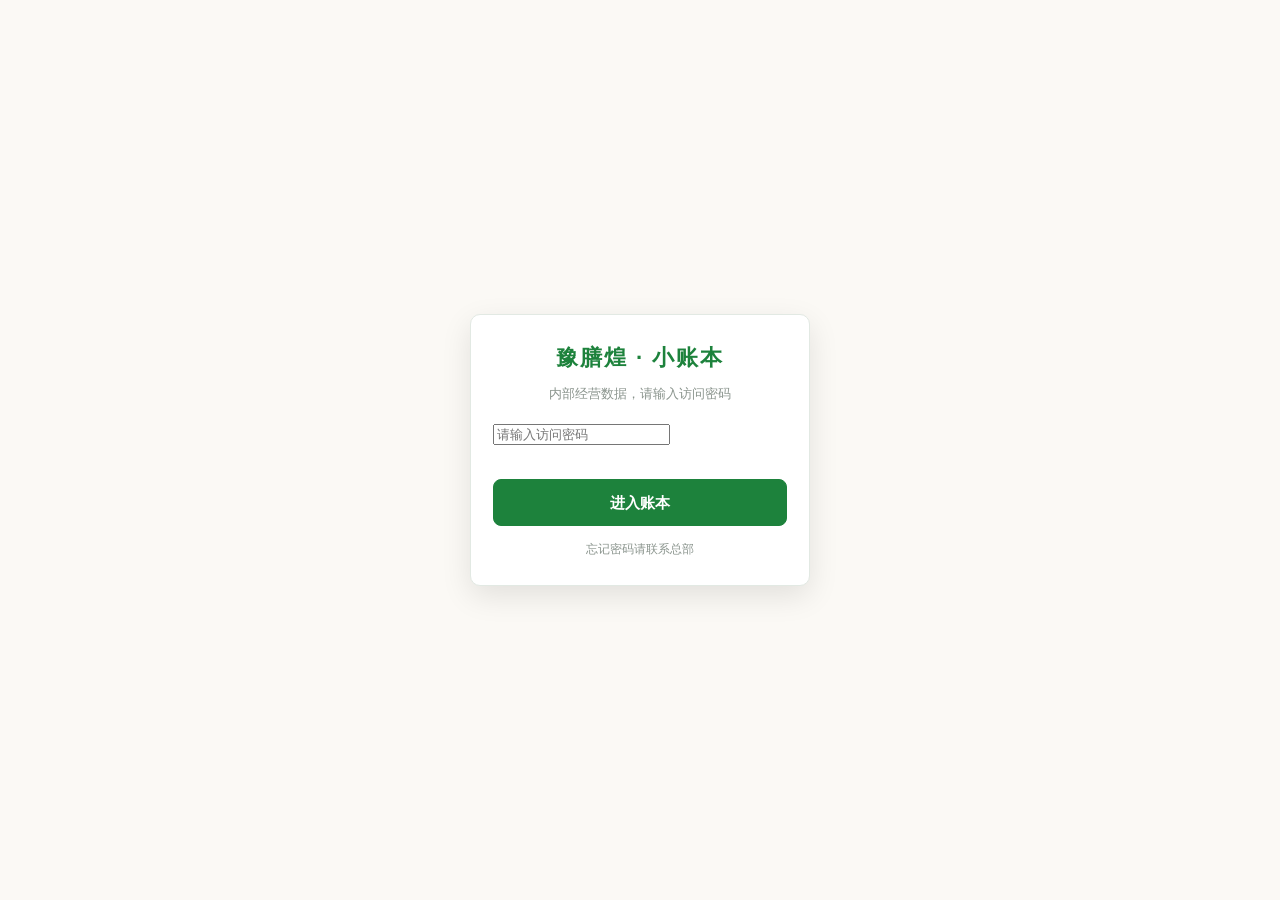
==== index.html @ ac2b5e5b "清空数据弹窗加密码校验；店长标签改橙底白字加粗更醒目" ====
<!DOCTYPE html>
<html lang="zh-CN">
<head>
<meta charset="utf-8">
<meta name="viewport" content="width=device-width, initial-scale=1">
<meta http-equiv="Cache-Control" content="no-cache, no-store, must-revalidate">
<meta http-equiv="Pragma" content="no-cache">
<meta http-equiv="Expires" content="0">
<title>豫膳煌 门店日报与库存（单机版）</title>
<link rel="icon" href="data:image/svg+xml,%3Csvg xmlns='http://www.w3.org/2000/svg' viewBox='0 0 32 32'%3E%3Crect width='32' height='32' rx='7' fill='%231d823c'/%3E%3Cpath d='M9 20h14M11 20v-5a5 5 0 0 1 10 0v5' stroke='%23fff' stroke-width='2' fill='none'/%3E%3C/svg%3E">
<style>
:root{
  --ink:#1b211c; --ink-2:#55605a; --ink-3:#8a948d;
  --line:#e2e9e3; --bg:#fbf9f5; --card:#fff;
  --accent:#1d823c; --accent-soft:#e7f2ea;
  --ok:#127e37; --warn:#b3402e;
  --brand-yellow:#f7d908; --brand-orange:#e57232;
  --r:10px;
}
*{box-sizing:border-box}
[hidden]{display:none!important}
html,body{margin:0;padding:0}
body{
  background:var(--bg); color:var(--ink);
  font-family:-apple-system,BlinkMacSystemFont,"PingFang SC","Hiragino Sans GB","Source Han Sans SC","Microsoft YaHei",sans-serif;
  font-size:15px; line-height:1.55; -webkit-text-size-adjust:100%;
}
.wrap{max-width:860px;margin:0 auto;padding:0 16px 70px;min-width:0}
header.top{position:sticky;top:0;z-index:20;background:rgba(251,249,245,.95);backdrop-filter:blur(8px);border-bottom:1px solid var(--line)}
.masthead{display:flex;align-items:center;justify-content:center;gap:12px;background:var(--accent);padding:15px 16px;font-weight:800;letter-spacing:3px}
.mh-brand{color:#fff;font-size:23px}
.mh-sub{background:var(--brand-orange);color:#fff;font-size:20px;font-weight:800;border-radius:8px;padding:4px 14px;letter-spacing:2px}
.top-in{max-width:860px;margin:0 auto;padding:11px 16px;display:flex;flex-wrap:wrap;gap:10px;align-items:center}
.seg{display:flex;flex-wrap:wrap;gap:8px;margin:14px 0 0}
.seg-grid{display:grid;grid-template-columns:1fr 1fr;gap:8px;margin-bottom:12px}
.seg-btn{flex:1;font:inherit;font-weight:600;padding:10px 12px;border:1px solid var(--line);background:#fff;color:var(--ink-2);border-radius:8px;cursor:pointer;position:relative}
.seg-btn.on{background:var(--accent);border-color:var(--accent);color:#fff}
.brand{display:flex;align-items:center;gap:8px;font-weight:600;letter-spacing:.5px}
.dot{width:9px;height:9px;border-radius:50%;background:var(--brand-yellow)}
.shop{margin-left:auto;font-size:13px;color:var(--ink-2)}
select,input[type=text],input[type=number],textarea{
  font:inherit;color:var(--ink);background:#fff;border:1px solid var(--line);border-radius:8px;padding:8px 10px;width:100%;
}
select{appearance:none;background-image:linear-gradient(45deg,transparent 50%,var(--ink-3) 50%),linear-gradient(135deg,var(--ink-3) 50%,transparent 50%);background-position:calc(100% - 16px) 55%,calc(100% - 11px) 55%;background-size:5px 5px,5px 5px;background-repeat:no-repeat;padding-right:30px}
textarea{resize:vertical;min-height:64px}
nav.tabs{position:sticky;top:52px;z-index:19;background:rgba(251,249,245,.95);backdrop-filter:blur(8px);border-bottom:1px solid var(--line);overflow-x:auto;white-space:nowrap}
.tabs-in{max-width:860px;margin:0 auto;padding:0 10px;display:flex}
.tabs-in button{font:inherit;background:none;border:0;padding:11px 15px;color:var(--ink-2);cursor:pointer;border-bottom:2px solid transparent;white-space:nowrap;position:relative}
.nav-badge{position:absolute;top:3px;right:0;min-width:16px;height:16px;border-radius:99px;background:var(--warn);color:#fff;font-size:11px;font-weight:700;display:inline-flex;align-items:center;justify-content:center;padding:0 4px;line-height:1}
.nav-badge.dot{min-width:8px;height:8px;padding:0;right:5px;top:5px}
.nav-badge[hidden]{display:none}
.tabs-in button.on{color:var(--accent);border-bottom-color:var(--accent);font-weight:600}
.card{background:var(--card);border:1px solid var(--line);border-radius:var(--r);padding:14px;margin:14px 0}
.card h2{font-size:16px;margin:0 0 4px}
.hint{color:var(--ink-3);font-size:12.5px;margin:0 0 10px}
.row{display:grid;gap:10px}
.two{grid-template-columns:1fr 1fr}
.three{grid-template-columns:1fr 1fr 1fr}
@media(max-width:560px){.two,.three{grid-template-columns:1fr}}
.field label{display:block;font-size:12.5px;color:var(--ink-2);margin-bottom:4px}
.btn{font:inherit;font-weight:600;border-radius:8px;border:1px solid var(--accent);background:var(--accent);color:#fff;padding:11px 16px;cursor:pointer;width:100%}
.btn.ghost{background:#fff;color:var(--accent)}
.btn.plain{background:#fff;color:var(--ink-2);border-color:var(--line);width:auto;padding:7px 12px;font-weight:500}
.bar{display:flex;gap:8px;flex-wrap:wrap;align-items:center}
.tag{font-size:12px;padding:2px 8px;border-radius:99px;background:var(--accent-soft);color:var(--accent)}
.tag.gray{background:#f0f3f0;color:var(--ink-2)}
.tag.ok{background:#e3f1e8;color:var(--ok)}
.tag.manager{background:#e57232;color:#fff;font-weight:700}
.tag.warn{background:#fbecea;color:var(--warn)}
.tag.out{background:var(--warn);color:#fff}
.ck-hist-diffs{margin-top:6px;display:grid;gap:4px}
.ck-diff-row{display:flex;gap:8px;align-items:center;font-size:12.5px;flex-wrap:wrap}
.ck-diff-row .dn{font-weight:600;min-width:92px}
.ck-diff-row .up{color:var(--ok);font-weight:600}
.ck-diff-row .down{color:var(--warn);font-weight:600}
.ck-diff-row .amt{color:var(--ink-3)}
.list{display:grid;gap:8px}
.item{display:flex;gap:10px;align-items:center;padding:10px 0;border-bottom:1px dashed var(--line)}
.item:last-child{border-bottom:0}
.item .nm{font-weight:600}
.item .sub{color:var(--ink-3);font-size:12px}
.item .val{margin-left:auto;font-variant-numeric:tabular-nums;font-weight:600}
.mini{font-size:12px;color:var(--ink-3)}
.combo{position:relative}
.combo-list{position:absolute;left:0;right:0;top:calc(100% + 4px);z-index:30;background:#fff;border:1px solid var(--line);border-radius:8px;box-shadow:0 6px 18px rgba(0,0,0,.12);max-height:220px;overflow-y:auto;padding:4px 0}
.combo-list .opt{padding:9px 12px;cursor:pointer;font-size:14px}
.combo-list .opt:hover,.combo-list .opt.on{background:var(--accent-soft);color:var(--accent)}
.combo-list .opt .sub{color:var(--ink-3);font-size:12px;margin-left:6px}
.combo-list .empty{padding:10px 12px;color:var(--ink-3);font-size:13px}
table{width:100%;border-collapse:collapse;table-layout:fixed;font-size:13.5px}
th,td{padding:8px 6px;text-align:left;border-bottom:1px solid var(--line);vertical-align:top}
.pay-table th,.pay-table td{white-space:nowrap;padding:8px 10px}
th{color:var(--ink-2);font-weight:600;background:#f1f6f2}
.note{background:#f0f7f1;border:1px solid #cfe6d7;color:#1d6b33;border-radius:8px;padding:10px 12px;font-size:12.5px;margin:14px 0}
.toast{position:fixed;left:50%;transform:translateX(-50%);bottom:26px;z-index:60;background:var(--ink);color:#fff;padding:10px 16px;border-radius:99px;font-size:13px;opacity:0;pointer-events:none;transition:opacity .2s}
.toast.show{opacity:1}
footer{margin-top:24px;color:var(--ink-3);font-size:12px;text-align:center}
h1.title{font-size:19px;margin:16px 0 2px}
h1.title span{color:var(--ink-3);font-size:13px;font-weight:400;margin-left:8px}
/* 斜向三行底纹水印：铺在内容之上，不挡点击与输入 */
.watermark{position:fixed;inset:0;z-index:30;pointer-events:none;
  background-image:url("data:image/svg+xml,%3Csvg%20xmlns%3D%22http%3A%2F%2Fwww.w3.org%2F2000%2Fsvg%22%20width%3D%22320%22%20height%3D%22210%22%20viewBox%3D%220%200%20320%20210%22%3E%3Cg%20transform%3D%22rotate%28-24%20160%20105%29%22%20fill%3D%22rgba%2829%2C130%2C60%2C0.09%29%22%20font-size%3D%2219%22%20font-family%3D%22PingFang%20SC%2CMicrosoft%20YaHei%2Csans-serif%22%20text-anchor%3D%22middle%22%3E%3Ctext%20x%3D%22160%22%20y%3D%2262%22%3E%E8%B1%AB%E8%86%B3%E7%85%8C%E8%83%A1%E8%BE%A3%E6%B1%A4%3C%2Ftext%3E%3Ctext%20x%3D%22160%22%20y%3D%22105%22%3E%E8%B1%AB%E8%86%B3%E7%85%8C%E8%83%A1%E8%BE%A3%E6%B1%A4%3C%2Ftext%3E%3Ctext%20x%3D%22160%22%20y%3D%22148%22%3E%E8%B1%AB%E8%86%B3%E7%85%8C%E8%83%A1%E8%BE%A3%E6%B1%A4%3C%2Ftext%3E%3C%2Fg%3E%3C%2Fsvg%3E");
  background-repeat:repeat;}
/* 入口密码门禁 */
#lockScreen{position:fixed;inset:0;z-index:100;background:var(--bg);display:flex;align-items:center;justify-content:center;padding:24px}
#lockScreen[hidden]{display:none}
.lock-box{width:100%;max-width:340px;background:#fff;border:1px solid var(--line);border-radius:var(--r);padding:26px 22px;box-shadow:0 10px 30px rgba(0,0,0,.1)}
.lock-brand{font-size:22px;font-weight:800;letter-spacing:2px;text-align:center;color:var(--accent)}
.lock-sub{text-align:center;color:var(--ink-3);font-size:13px;margin:8px 0 18px}
#lockPwd{margin-bottom:10px}
.lock-err{color:var(--warn);font-size:12.5px;min-height:18px;margin-bottom:6px}
.lock-hint{text-align:center;color:var(--ink-3);font-size:12px;margin:14px 0 0}
/* 导出兜底弹窗（微信等无法直接下载时，复制内容留存） */
.dl-modal{position:fixed;inset:0;z-index:80;background:rgba(0,0,0,.42);display:flex;align-items:center;justify-content:center;padding:20px}
.dl-modal[hidden]{display:none}
.dl-box{width:100%;max-width:430px;background:#fff;border-radius:var(--r);padding:18px;box-shadow:0 12px 34px rgba(0,0,0,.18)}
.dl-box h2{font-size:16px;margin:0 0 4px}
.dl-box textarea{width:100%;height:200;margin-top:8px;font-family:ui-monospace,Menlo,monospace;font-size:12px;line-height:1.5}
.dl-box p{word-break:break-word}
</style>
</head>
<body>

<div class="watermark" aria-hidden="true"></div>

<div id="lockScreen" hidden>
  <div class="lock-box">
    <div class="lock-brand">豫膳煌 · 小账本</div>
    <p class="lock-sub">内部经营数据，请输入访问密码</p>
    <input type="password" id="lockPwd" inputmode="text" placeholder="请输入访问密码" autocomplete="off">
    <div class="lock-err" id="lockErr"></div>
    <button class="btn" id="lockBtn" type="button">进入账本</button>
    <p class="lock-hint">忘记密码请联系总部</p>
  </div>
</div>

<header class="top">
  <div class="masthead"><span class="mh-brand">豫膳煌</span><span class="mh-sub">小账本</span></div>
  <div class="top-in">
    <div class="brand"><span class="dot"></span>豫膳煌 · 门店小账本</div>
    <span class="shop" id="shopName">我的门店</span>
  </div>
  <nav class="tabs"><div class="tabs-in">
    <button data-view="daily" class="on">今日日报</button>
    <button data-view="stock">库存<span class="nav-badge" id="stockBadge" hidden></span></button>
    <button data-view="card">成本卡</button>
    <button data-view="cost">运营成本</button>
    <button data-view="staff">人员</button>
    <button data-view="check">盘点</button>
    <button data-view="record">历史记录</button>
    <button data-view="log">操作日志</button>
    <button data-view="setting">设置</button>
  </div></nav>
</header>

<div class="wrap">

<!-- ===== 视图：今日日报 ===== -->
<section id="view-daily">
  <h1 class="title">今日日报<span>总金额 + 星期天气 + 一句话总结</span></h1>
  <div class="card">
    <div class="row two">
      <div class="field"><label>营业日期（可补填昨天或之前）</label><input type="date" id="fDate"></div>
      <div class="field"><label>星期几</label><input type="text" id="fWeek" readonly></div>
    </div>
    <div class="row two" style="margin-top:10px">
      <div class="field"><label>总营业额（所有渠道金额，元）</label><input type="number" id="fRev" inputmode="decimal" placeholder="例如 1860"></div>
      <div class="field"><label>天气情况</label><input type="text" id="fWeather" inputmode="text" placeholder="例如 晴 / 多云 / 小雨"></div>
    </div>
  </div>
  <div class="card">
    <div class="field">
      <label>今日总结（可选）</label>
      <textarea id="fNote" placeholder="今天的情况、异常、明天要注意的事"></textarea>
    </div>
    <div style="margin-top:12px"><button class="btn" id="btnSave" type="button">保存今天的日报</button></div>
    <p class="hint" style="margin-top:10px">数据只存在这台设备上；同一天再存会覆盖原有记录。</p>
  </div>
  <div class="card">
    <h2>最近 7 天</h2>
    <div class="list" id="recentList"></div>
  </div>
</section>

<!-- ===== 视图：库存 ===== -->
<section id="view-stock" hidden>
  <h1 class="title">库存<span>入库、领用，账面自己滚</span></h1>
  <div class="note">首次是“未建账”，入库后开始算；已预置总部核算参考单价，入库就自动算出库存金额，门店可以自己改，改过的只存本机。</div>
  <div class="seg">
    <button type="button" class="seg-btn on" data-seg="stock">记一笔</button>
    <button type="button" class="seg-btn" data-seg="custom">自购原料</button>
  </div>
  <div class="card" id="seg-stock">
    <div class="row two">
      <div class="field">
        <label>原料（可打字搜索）</label>
        <div class="combo" id="sCombo">
          <input type="text" id="sItemInput" autocomplete="off" placeholder="输入名称，如 牛肉 / 木耳 / 打包">
          <div class="combo-list" id="sItemList" hidden></div>
        </div>
      </div>
      <div class="field"><label>数量</label><input type="number" id="sQty" inputmode="decimal" placeholder="按该原料单位"></div>
    </div>
    <div class="row" style="margin-top:10px">
      <div class="field"><label>类型</label><select id="sType"><option value="in">入库</option><option value="out">领用出库</option></select></div>
    </div>
    <div style="margin-top:12px"><button class="btn" id="btnStock" type="button">记一笔</button></div>
  </div>
  <div class="card" id="seg-stock-list">
    <h2>库存账</h2>
    <p class="hint">按品类筛选、按名字搜；右边是单价（按该原料的单位），改一下金额自动重算；预警线填最低留货量，账面低于它会标红提醒补货</p>
    <div id="stLow" class="mini" style="margin-bottom:10px"></div>
    <div id="stLowList" class="list" style="margin-bottom:10px"></div>
    <div class="row two" style="margin-bottom:10px">
      <input type="text" id="stQ" placeholder="搜原料名，例如 木耳">
      <select id="stCat">
        <option value="全部">全部品类</option>
        <option value="待补货">全部待补货</option>
        <option value="食材原料">食材原料</option>
        <option value="包装物料">包装物料</option>
        <option value="其它">其它</option>
        <option value="门店自购">门店自购</option>
      </select>
    </div>
    <div class="list" id="stockList"></div>
    <div class="mini" id="stVal" style="margin-top:12px;padding-top:10px;border-top:1px solid var(--line)"></div>
  </div>
  <div class="card" id="seg-custom" hidden>
    <h2>门店自购原料</h2>
    <p class="hint">报货表没列的本地货（一次性手套等），在这里自己加，加进来就能一起盘</p>
    <div class="row">
      <div class="field"><label>名称</label><input type="text" id="cmName" placeholder="例如 一次性手套"></div>
      <div class="field"><label>单位</label><input type="text" id="cmUnit" placeholder="袋 / 斤 / 个"></div>
      <div class="field"><label>期初账面</label><input type="number" id="cmQty" placeholder="0"></div>
    </div>
    <div style="margin-top:12px"><button class="btn ghost" id="btnAddCustom" type="button">加入清单</button></div>
    <div class="list" id="customList" style="margin-top:10px"></div>
  </div>
</section>

<!-- ===== 视图：月度盘点 ===== -->
<section id="view-check" hidden>
  <h1 class="title">盘点<span>账实对不对，一眼看见</span></h1>
  <div class="seg">
    <button type="button" class="seg-btn on" data-ckseg="month">月度盘点<span class="nav-badge dot" id="ckMonthBadge" hidden></span></button>
    <button type="button" class="seg-btn" data-ckseg="current">当期盘点</button>
  </div>
  <div class="card">
    <h2 id="ckTitle">本月盘点</h2>
    <div id="ckCurTime" class="mini" style="margin-bottom:8px"></div>
    <p class="hint">填实盘数，系统自动算差异；填过单价的原料还会同时算出差异金额</p>
    <div class="row" id="ckMonthOnly">
      <div class="field"><label>盘点日期（错过月底可补选上月最后一天）</label><input type="date" id="ckDate"></div>
    </div>
    <div class="row two" style="margin-top:10px">
      <div class="field">
        <label>先盘哪一类</label>
        <select id="ckCat">
          <option value="食材原料">食材原料（68 项）</option>
          <option value="包装物料">包装物料（10 项）</option>
          <option value="其它">其它（4 项）</option>
          <option value="门店自购">门店自购</option>
          <option value="全部">全部（82 项 + 自购）</option>
        </select>
      </div>
      <div class="field">
        <label>搜原料名（打字快速定位）</label>
        <input type="text" id="ckQ" placeholder="例如 木耳 / 粉条 / 打包">
      </div>
    </div>
    <div class="bar" style="margin-top:10px">
      <button type="button" class="seg-btn" id="ckDiffBtn" data-diff="1" style="flex:0 1 auto;padding:7px 12px">只看差异</button>
      <span class="mini" id="ckDiffCount"></span>
    </div>
    <div style="overflow-x:auto;margin-top:12px">
      <table>
        <colgroup><col style="width:30%"><col style="width:14%"><col style="width:17%"><col style="width:17%"><col style="width:22%"></colgroup>
        <thead><tr><th>原料</th><th>账面</th><th>实盘</th><th>差异</th><th>差异额（元）</th></tr></thead>
        <tbody id="ckBody"></tbody>
      </table>
    </div>
    <div style="margin-top:12px"><button class="btn" id="btnCk" type="button">保存盘点</button></div>
    <p class="hint" style="margin-top:10px" id="ckDiff">已填 0 项</p>
  </div>
  <div class="card">
    <h2>盘点记录</h2>
    <div class="list" id="ckHistory"></div>
  </div>
</section>

<!-- ===== 视图：成本卡 ===== -->
<section id="view-card" hidden>
  <h1 class="title">成本卡<span>每碗用料、成本与真实毛利</span></h1>
  <div class="note">顶部下拉选择产品；单价是总部参考进价，门店按当地实际进价改一下，配方用量与总部保持一致，售价填好后单份成本、毛利和毛利率自动算。数据只存在这台设备。</div>
  <div class="card" id="cardBox"></div>
</section>

<!-- ===== 视图：运营成本 ===== -->
<section id="view-cost" hidden>
  <h1 class="title">运营成本<span>固定开支，按 65% 毛利率算每天保本营业额</span></h1>
  <div class="card">
    <h2>月度固定开支（元 / 月）</h2>
    <p class="hint">房租（含物业费）、水电费、物流费、其它按月填写；人工费自动取自人员模块的固定工资合计（全职底薪扣缺勤款＋兼职时薪×工时或日薪×出勤天数），提成不计入保本固定成本。数字只存在这台设备</p>
    <div class="row two">
      <div class="field"><label>房租（含物业费）</label><input type="number" id="cRent" inputmode="decimal" placeholder="0"></div>
      <div class="field"><label>水电费</label><input type="number" id="cWater" inputmode="decimal" placeholder="0"></div>
      <div class="field"><label>人工费（自动·人员固定工资）</label><input type="text" id="cLabor" readonly placeholder="取自人员模块"></div>
      <div class="field"><label>物流费用</label><input type="number" id="cLogistics" inputmode="decimal" placeholder="0"></div>
      <div class="field"><label>其它</label><input type="number" id="cOther" inputmode="decimal" placeholder="0"></div>
    </div>
    <div style="margin-top:12px"><button class="btn" id="btnCost" type="button">保存成本设置</button></div>
  </div>
  <div class="card">
    <h2>盈亏平衡点</h2>
    <div class="list" id="costResult"></div>
    <p class="hint" style="margin-top:10px">测算口径（默认综合毛利率 65%）：月保本营业额 = 月固定开支 ÷ 65%；日均保本 = 月保本营业额 ÷ 30 天。</p>
  </div>
</section>

<!-- ===== 视图：人员管理 ===== -->
<section id="view-staff" hidden>
  <h1 class="title">人员</h1>
  <div class="card">
    <div class="row three" id="staffSummary"></div>
  </div>
  <div class="card">
    <div class="seg seg-grid">
      <button type="button" class="seg-btn on" data-staffseg="att">每日考勤</button>
      <button type="button" class="seg-btn" data-staffseg="form">添加人员</button>
      <button type="button" class="seg-btn" data-staffseg="pay">工资结算</button>
      <button type="button" class="seg-btn" data-staffseg="set">提成设置</button>
    </div>
    <div id="seg-staff-att">
      <div class="row two">
        <div class="field"><label>日期</label><input type="date" id="attDate"></div>
      </div>
      <div class="list" id="attBoard" style="margin-top:10px"></div>
    </div>
    <div id="seg-staff-form" hidden>
      <h2 id="staffFormTitle">添加人员</h2>
      <div class="row two">
        <div class="field"><label>姓名</label><input type="text" id="stName" placeholder="例如 王师傅"></div>
        <div class="field"><label>用工类型</label>
          <select id="stType"><option value="full">全职</option><option value="temp">兼职</option></select>
        </div>
      </div>
      <div class="field" style="margin-top:10px">
        <label>主要岗位（选一项）</label>
        <div class="seg" id="stMainSkill">
          <button type="button" class="seg-btn" data-skill-main="店长">店长</button>
          <button type="button" class="seg-btn" data-skill-main="烧汤">烧汤</button>
          <button type="button" class="seg-btn" data-skill-main="煎包">煎包</button>
          <button type="button" class="seg-btn" data-skill-main="面点">面点</button>
          <button type="button" class="seg-btn" data-skill-main="油炸">油炸</button>
          <button type="button" class="seg-btn" data-skill-main="售卖">售卖</button>
          <button type="button" class="seg-btn" data-skill-main="后勤">后勤</button>
        </div>
      </div>
      <div class="field" style="margin-top:10px">
        <label>技能标签（可多选，方便随时调派）</label>
        <div class="seg" id="stSkills">
          <button type="button" class="seg-btn" data-skill-tag="烧汤">烧汤</button>
          <button type="button" class="seg-btn" data-skill-tag="煎包">煎包</button>
          <button type="button" class="seg-btn" data-skill-tag="面点">面点</button>
          <button type="button" class="seg-btn" data-skill-tag="油炸">油炸</button>
          <button type="button" class="seg-btn" data-skill-tag="售卖">售卖</button>
        </div>
      </div>
      <div class="row two" style="margin-top:10px" id="stFullWrap">
        <div class="field"><label>全勤奖（元/月，仅全职）</label><input type="number" id="stBonus" min="0" inputmode="decimal" placeholder="0"></div>
        <div class="field"><label>可公休天数（天/月，仅全职）</label><input type="number" id="stRest" min="0" inputmode="decimal" placeholder="0"></div>
      </div>
      <div class="row two" style="margin-top:10px" id="stBaseWrap">
        <div class="field"><label id="stBaseLabel">月底薪（元/月）</label><input type="number" id="stBase" inputmode="decimal" placeholder="0"></div>
      </div>
      <div class="row two" style="margin-top:10px" id="stHourlyWrap" hidden>
        <div class="field"><label>小时工资（元/时）</label><input type="number" id="stHourly" inputmode="decimal" placeholder="0"></div>
      </div>
      <div class="row two" style="margin-top:10px">
        <div class="field"><label>入职日期（可选）</label><input type="date" id="stStart"></div>
        <div class="field"><label>离职日期（可选，填了即离职）</label><input type="date" id="stEnd"></div>
      </div>
      <div class="bar" style="margin-top:12px">
        <button class="btn" id="btnStaffSave" type="button">保存人员</button>
        <button class="btn plain" id="btnStaffCancel" type="button" hidden>取消编辑</button>
      </div>
      <div class="list" id="staffList" style="margin-top:10px"></div>
    </div>
    <div id="seg-staff-pay" hidden>
      <h2>工资结算</h2>
      <div style="overflow-x:auto">
        <table class="pay-table" style="min-width:820px">
          <colgroup><col style="width:10%"><col style="width:12%"><col style="width:8%"><col style="width:7%"><col style="width:7%"><col style="width:8%"><col style="width:12%"><col style="width:11%"><col style="width:11%"><col style="width:12%"></colgroup>
          <thead><tr><th>姓名</th><th>基本工资</th><th>应出勤</th><th>公休</th><th>请假</th><th>实出勤</th><th>缺勤扣款</th><th>全勤奖</th><th>提成</th><th>应发</th></tr></thead>
          <tbody id="payBody"></tbody>
        </table>
      </div>
      <div class="mini" id="paySum" style="margin-top:10px"></div>
    </div>
    <div id="seg-staff-set" hidden>
      <h2>提成设置</h2>
      <div class="row two">
        <div class="field"><label>核算月份</label><input type="month" id="staffMonth"></div>
        <div class="field"><label>当月营业额</label><input type="text" id="staffMonthRev" readonly></div>
      </div>
      <div class="row two" style="margin-top:10px">
        <div class="field"><label>奖金池比例（%）</label><input type="number" id="stPoolRate" inputmode="decimal" placeholder="例如 20"></div>
        <div class="field"><label>月保本营业额</label><div id="beMonthVal" class="val" style="font-weight:700"></div></div>
      </div>
      <div class="row three" style="margin-top:10px">
        <div class="field"><label>超额利润</label><div id="profitVal" class="val" style="font-weight:700"></div></div>
        <div class="field"><label>提成池</label><div id="poolVal" class="val" style="font-weight:700"></div></div>
        <div class="field"><label>人均提成</label><div id="avgCommVal" class="mini" style="font-weight:700"></div></div>
      </div>
    </div>
  </div>
</section>

<!-- ===== 视图：历史记录 ===== -->
<section id="view-record" hidden>
  <h1 class="title">历史记录<span>日报和盘点的全部留底</span></h1>
  <div class="card">
    <h2>日报流水</h2>
    <div style="overflow-x:auto">
      <table>
        <colgroup><col style="width:24%"><col style="width:16%"><col style="width:24%"><col style="width:36%"></colgroup>
        <thead><tr><th>日期</th><th>星期</th><th>天气</th><th>总金额</th></tr></thead>
        <tbody id="recBody"></tbody>
      </table>
    </div>
  </div>
  <div class="card">
    <h2>小计</h2>
    <div class="list" id="recSum"></div>
  </div>
</section>

<!-- ===== 视图：操作日志 ===== -->
<section id="view-log" hidden>
  <h1 class="title">操作日志<span>什么时候进了什么、领了什么</span></h1>
  <div class="note">每次入库、领用、盘点、保存日报，都会自动记一条。按时间倒序排列，方便回查进货和出货的时间节点。</div>
  <div class="card">
    <h2>全部动作</h2>
    <div class="bar" style="margin-bottom:6px">
      <select id="lgType" style="max-width:180px">
        <option value="全部">全部动作</option>
        <option value="in">只看入库</option>
        <option value="out">只看领用出库</option>
        <option value="check">只看盘点</option>
        <option value="custom">只看自购原料</option>
        <option value="daily">只看日报</option>
        <option value="cost">只看成本设置</option>
        <option value="staff">只看人员</option>
      </select>
      <span class="mini" id="lgCount"></span>
    </div>
    <div class="list" id="logList"></div>
  </div>
  <div class="card">
    <h2>清空日志</h2>
    <p class="hint">只清日志，库存和日报数据不受影响</p>
    <button class="btn plain" id="btnLogClr" type="button">清空操作日志</button>
  </div>
</section>

<!-- ===== 视图：设置 ===== -->
<section id="view-setting" hidden>
  <h1 class="title">设置<span>门店名、单价、数据备份</span></h1>
  <div class="card">
    <h2>门店名称</h2>
    <p class="hint">显示在页面顶部，只影响本机显示</p>
    <div class="row two">
      <div class="field"><label>门店名</label><input type="text" id="setShop" placeholder="例如 郑州二七万达店"></div>
    </div>
    <div style="margin-top:12px"><button class="btn ghost" id="btnShop" type="button">保存门店名</button></div>
  </div>
  <div class="card">
    <h2>单价与在库金额</h2>
    <p class="hint">已预置总部核算参考单价（元/对应单位），门店可以直接在库存页改；改过的单价只存在这台设备、不上传</p>
    <div class="field">
      <label>批量填单价（一行一项：原料名 单价）</label>
      <textarea id="prText" placeholder="木耳 32&#10;胡辣汤料 43&#10;粉条 3.3"></textarea>
    </div>
    <div class="bar" style="margin-top:10px">
      <button class="btn plain" id="btnImpPrice" type="button">导入单价</button>
      <button class="btn plain" id="btnExpPrice" type="button">导出单价清单（CSV）</button>
    </div>
    <p class="mini" id="prMsg" style="margin-top:8px"></p>
  </div>
  <div class="card">
    <h2>数据备份</h2>
    <p class="hint">数据只在这台设备里，换手机或清缓存就没了，建议每周导一次。微信里无法直接存文件，点导出后在弹窗里复制即可；想直接下载文件，可点右上角「···」用浏览器打开本页。</p>
    <div class="bar">
      <button class="btn plain" id="btnExpJson" type="button">导出全部数据（JSON）</button>
      <button class="btn plain" id="btnExpCsv" type="button">导出日报（CSV / Excel 可开）</button>
      <button class="btn plain" id="btnExpCk" type="button">导出盘点（CSV）</button>
      <button class="btn plain" id="btnExpStock" type="button">导出库存金额（CSV）</button>
      <button class="btn plain" id="btnExpStaff" type="button">导出人员考勤与工资（CSV）</button>
    </div>
  </div>
  <div class="card">
    <h2>清空数据</h2>
    <p class="hint">不可逆，清空前先导出备份</p>
    <button class="btn plain" id="btnReset" type="button">清空本机全部数据</button>
  </div>
</section>

<footer>单机版 · 数据只存在你自己的浏览器 · 不用注册、不产生费用</footer>
</div>

<div class="dl-modal" id="resetModal" hidden>
  <div class="dl-box">
    <h2>清空本机数据</h2>
    <p class="hint">会清空本机所有日报、库存和盘点记录，需输入访问密码确认，避免误点。</p>
    <input type="password" id="resetPwd" inputmode="text" placeholder="请输入访问密码" autocomplete="off">
    <div class="lock-err" id="resetErr"></div>
    <div class="bar" style="margin-top:10px">
      <button class="btn" id="resetConfirm" type="button">确认清空</button>
      <button class="btn plain" id="resetCancel" type="button">取消</button>
    </div>
  </div>
</div>

<div class="dl-modal" id="dlModal" hidden>
  <div class="dl-box">
    <h2 id="dlTitle">导出数据</h2>
    <p class="hint" id="dlHint">当前环境无法直接保存文件，可复制下面内容留存。</p>
    <textarea id="dlText" readonly></textarea>
    <div class="bar" style="margin-top:10px">
      <button class="btn" id="dlCopy" type="button">复制全部内容</button>
      <button class="btn plain" id="dlClose" type="button">关闭</button>
    </div>
    <p class="mini" style="margin-top:8px">复制后可粘贴发给自己（文件传输助手），或粘贴到 Excel / 记事本保存。</p>
  </div>
</div>

<div class="toast" id="toast"></div>

<script src="cards-a.js?v=20261126c"></script>
<script src="cards-b.js?v=20261126c"></script>
<script src="app1.js?v=20261126c"></script>
<script src="app2.js?v=20261126c"></script>
<script src="app3.js?v=20261126c"></script>
<script src="app5.js?v=20261126c"></script>
<script src="app4.js?v=20261126c"></script>
</body>
</html>
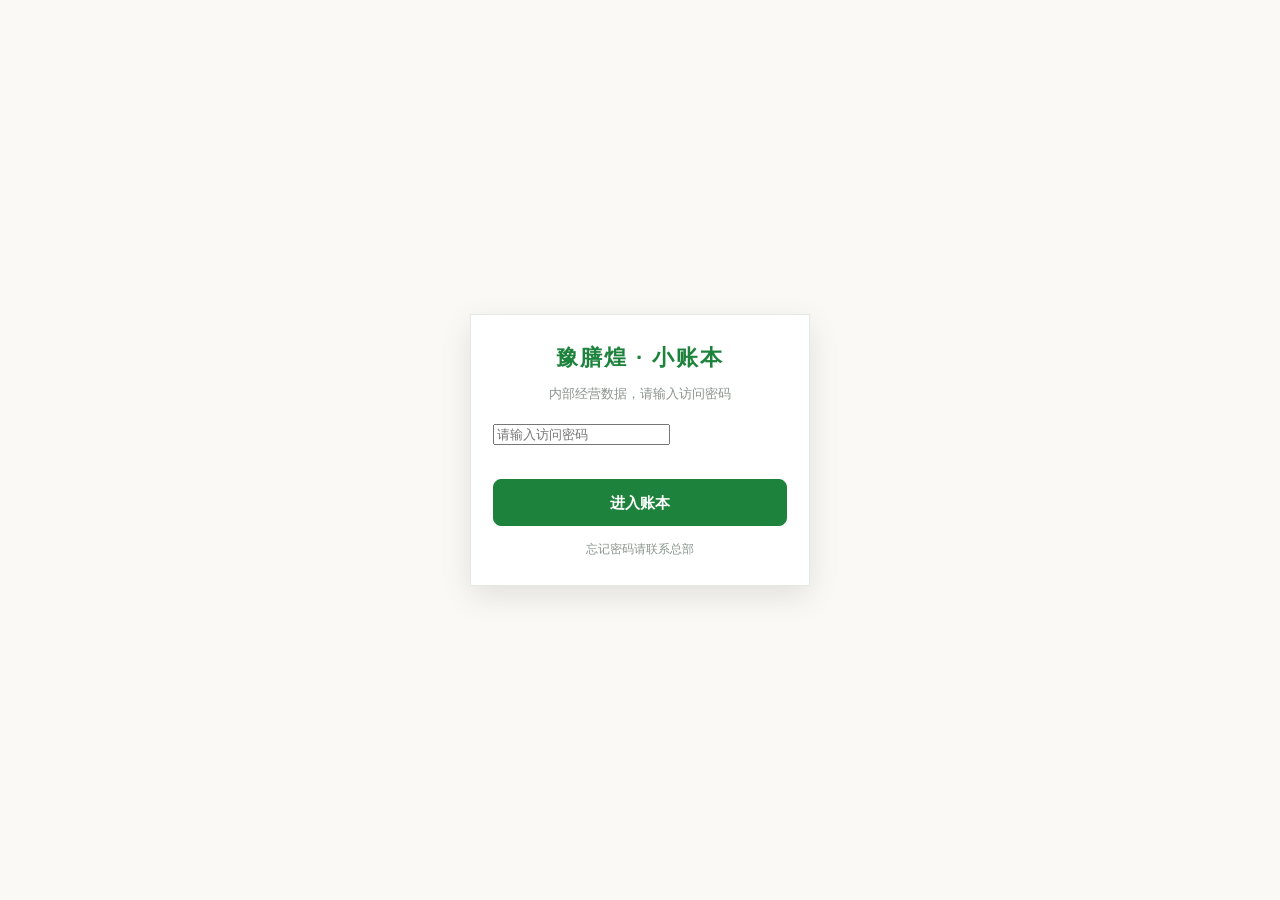
==== commit 1fb45ea8: "成本卡产品卡/定价平行区说明，运营成本口径改为实际综合毛利率" ====
--- a/index.html
+++ b/index.html
@@ -104,7 +104,7 @@
 /* 入口密码门禁 */
 #lockScreen{position:fixed;inset:0;z-index:100;background:var(--bg);display:flex;align-items:center;justify-content:center;padding:24px}
 #lockScreen[hidden]{display:none}
-.lock-box{width:100%;max-width:340px;background:#fff;border:1px solid var(--line);border-radius:var(--r);padding:26px 22px;box-shadow:0 10px 30px rgba(0,0,0,.1)}
+.lock-box{width:100%;max-width:340px;background:#fff;border:1px solid var(--line);border-radius:var(r);padding:26px 22px;box-shadow:0 10px 30px rgba(0,0,0,.1)}
 .lock-brand{font-size:22px;font-weight:800;letter-spacing:2px;text-align:center;color:var(--accent)}
 .lock-sub{text-align:center;color:var(--ink-3);font-size:13px;margin:8px 0 18px}
 #lockPwd{margin-bottom:10px}
@@ -291,13 +291,13 @@
 <!-- ===== 视图：成本卡 ===== -->
 <section id="view-card" hidden>
   <h1 class="title">成本卡<span>每碗用料、成本与真实毛利</span></h1>
-  <div class="note">顶部下拉选择产品；单价是总部参考进价，门店按当地实际进价改一下，配方用量与总部保持一致，售价填好后单份成本、毛利和毛利率自动算。数据只存在这台设备。</div>
+  <div class="note">左「产品卡」看配方与单份成本；右「产品定价」给各产品填售价，毛利率随动；最下方自动汇总综合毛利，作为运营成本保本测算的依据。总部产品只改当地进价、配方用量保持一致；本店自创新品可点「＋新增产品」自己填用量和进价。数据只存在这台设备。</div>
   <div class="card" id="cardBox"></div>
 </section>
 
 <!-- ===== 视图：运营成本 ===== -->
 <section id="view-cost" hidden>
-  <h1 class="title">运营成本<span>固定开支，按 65% 毛利率算每天保本营业额</span></h1>
+  <h1 class="title">运营成本<span>固定开支，按成本卡实际综合毛利率算每天保本营业额</span></h1>
   <div class="card">
     <h2>月度固定开支（元 / 月）</h2>
     <p class="hint">房租（含物业费）、水电费、物流费、其它按月填写；人工费自动取自人员模块的固定工资合计（全职底薪扣缺勤款＋兼职时薪×工时或日薪×出勤天数），提成不计入保本固定成本。数字只存在这台设备</p>
@@ -313,7 +313,7 @@
   <div class="card">
     <h2>盈亏平衡点</h2>
     <div class="list" id="costResult"></div>
-    <p class="hint" style="margin-top:10px">测算口径（默认综合毛利率 65%）：月保本营业额 = 月固定开支 ÷ 65%；日均保本 = 月保本营业额 ÷ 30 天。</p>
+    <p class="hint" style="margin-top:10px">测算口径：综合毛利率取成本卡已定价产品的金额加权毛利（毛利额合计 ÷ 售价合计）；月保本营业额 = 月固定开支 ÷ 综合毛利率，日均保本 = 月保本营业额 ÷ 30 天。产品还没定价时，保本额暂不显示。</p>
   </div>
 </section>
 
@@ -536,12 +536,12 @@
 
 <div class="toast" id="toast"></div>
 
-<script src="cards-a.js?v=20261126c"></script>
-<script src="cards-b.js?v=20261126c"></script>
-<script src="app1.js?v=20261126c"></script>
-<script src="app2.js?v=20261126c"></script>
-<script src="app3.js?v=20261126c"></script>
-<script src="app5.js?v=20261126c"></script>
-<script src="app4.js?v=20261126c"></script>
+<script src="cards-a.js?v=20261126e"></script>
+<script src="cards-b.js?v=20261126e"></script>
+<script src="app1.js?v=20261126e"></script>
+<script src="app2.js?v=20261126e"></script>
+<script src="app3.js?v=20261126e"></script>
+<script src="app5.js?v=20261126e"></script>
+<script src="app4.js?v=20261126e"></script>
 </body>
 </html>
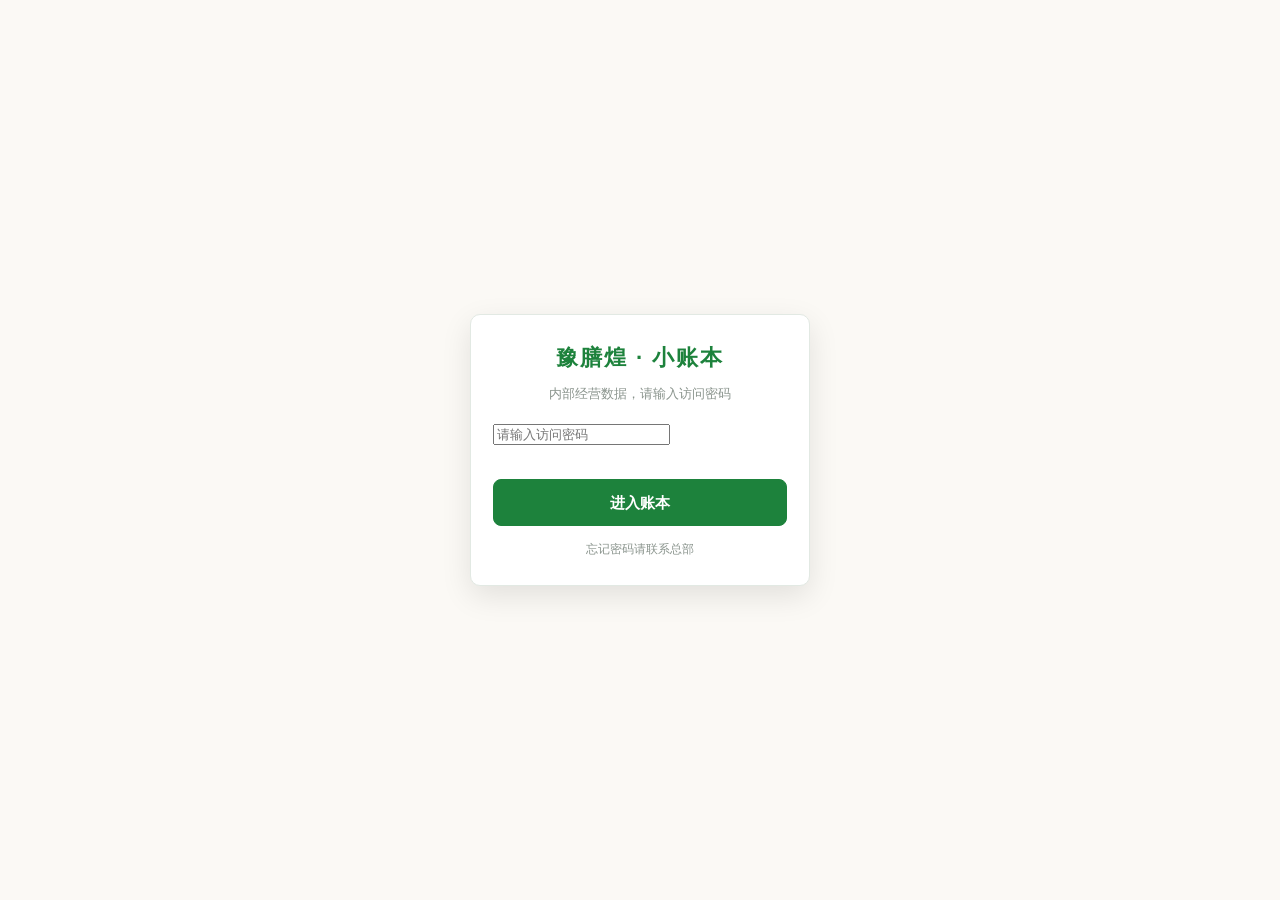
==== commit 2da49424: "修正 lock-box 圆角变量名" ====
--- a/index.html
+++ b/index.html
@@ -104,7 +104,7 @@
 /* 入口密码门禁 */
 #lockScreen{position:fixed;inset:0;z-index:100;background:var(--bg);display:flex;align-items:center;justify-content:center;padding:24px}
 #lockScreen[hidden]{display:none}
-.lock-box{width:100%;max-width:340px;background:#fff;border:1px solid var(--line);border-radius:var(r);padding:26px 22px;box-shadow:0 10px 30px rgba(0,0,0,.1)}
+.lock-box{width:100%;max-width:340px;background:#fff;border:1px solid var(--line);border-radius:var(--r);padding:26px 22px;box-shadow:0 10px 30px rgba(0,0,0,.1)}
 .lock-brand{font-size:22px;font-weight:800;letter-spacing:2px;text-align:center;color:var(--accent)}
 .lock-sub{text-align:center;color:var(--ink-3);font-size:13px;margin:8px 0 18px}
 #lockPwd{margin-bottom:10px}
